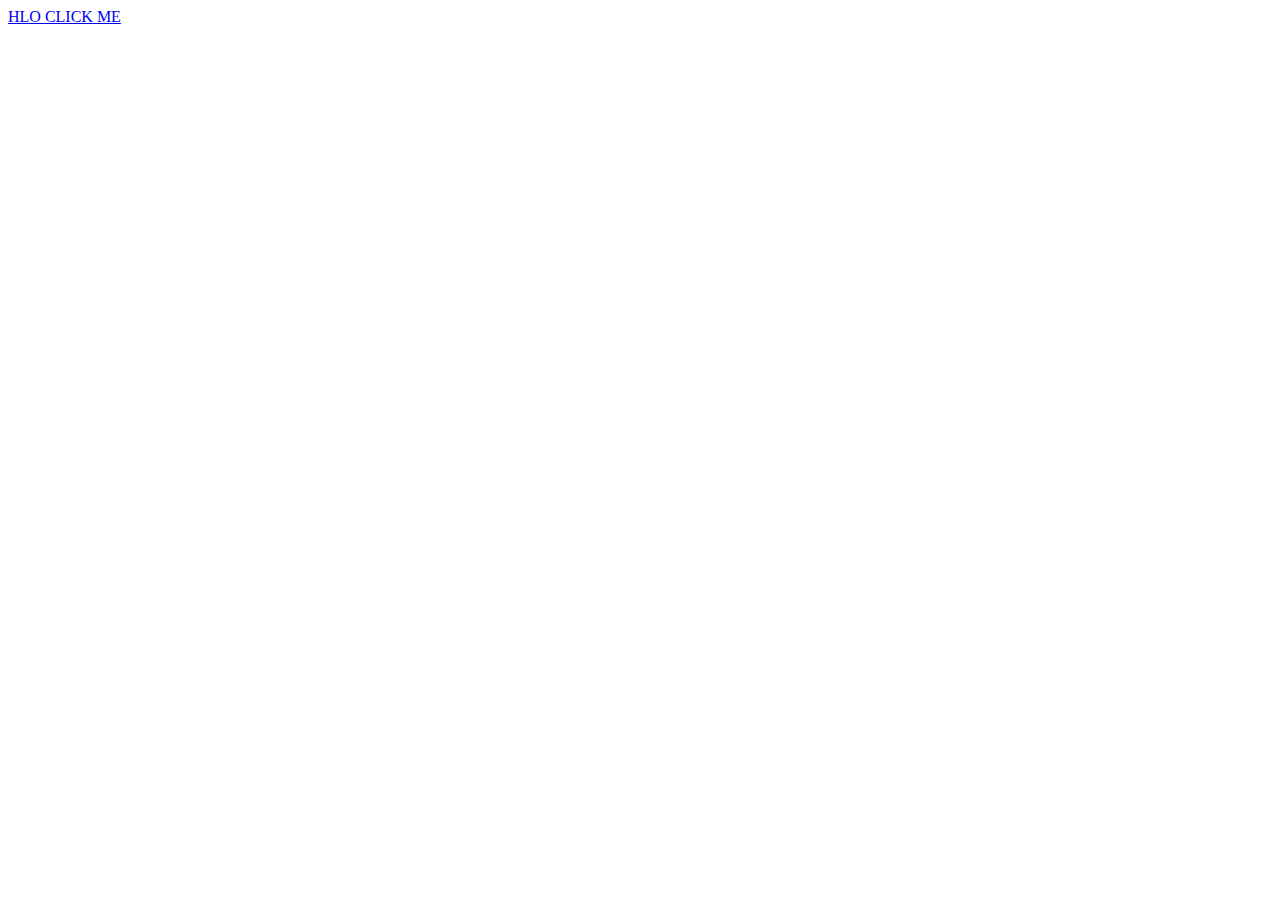
==== index.html @ ef16348a "first commit" ====
<!DOCTYPE html>
<html lang="en">
<head>
    <meta charset="UTF-8">
    <meta name="viewport" content="width=device-width, initial-scale=1.0">
    <title>NETFLIX</title>
</head>
<body>
    <a href="../HOME_NETFLIX/Netflix/index.html">HLO CLICK ME</a>
    
</body>
</html>
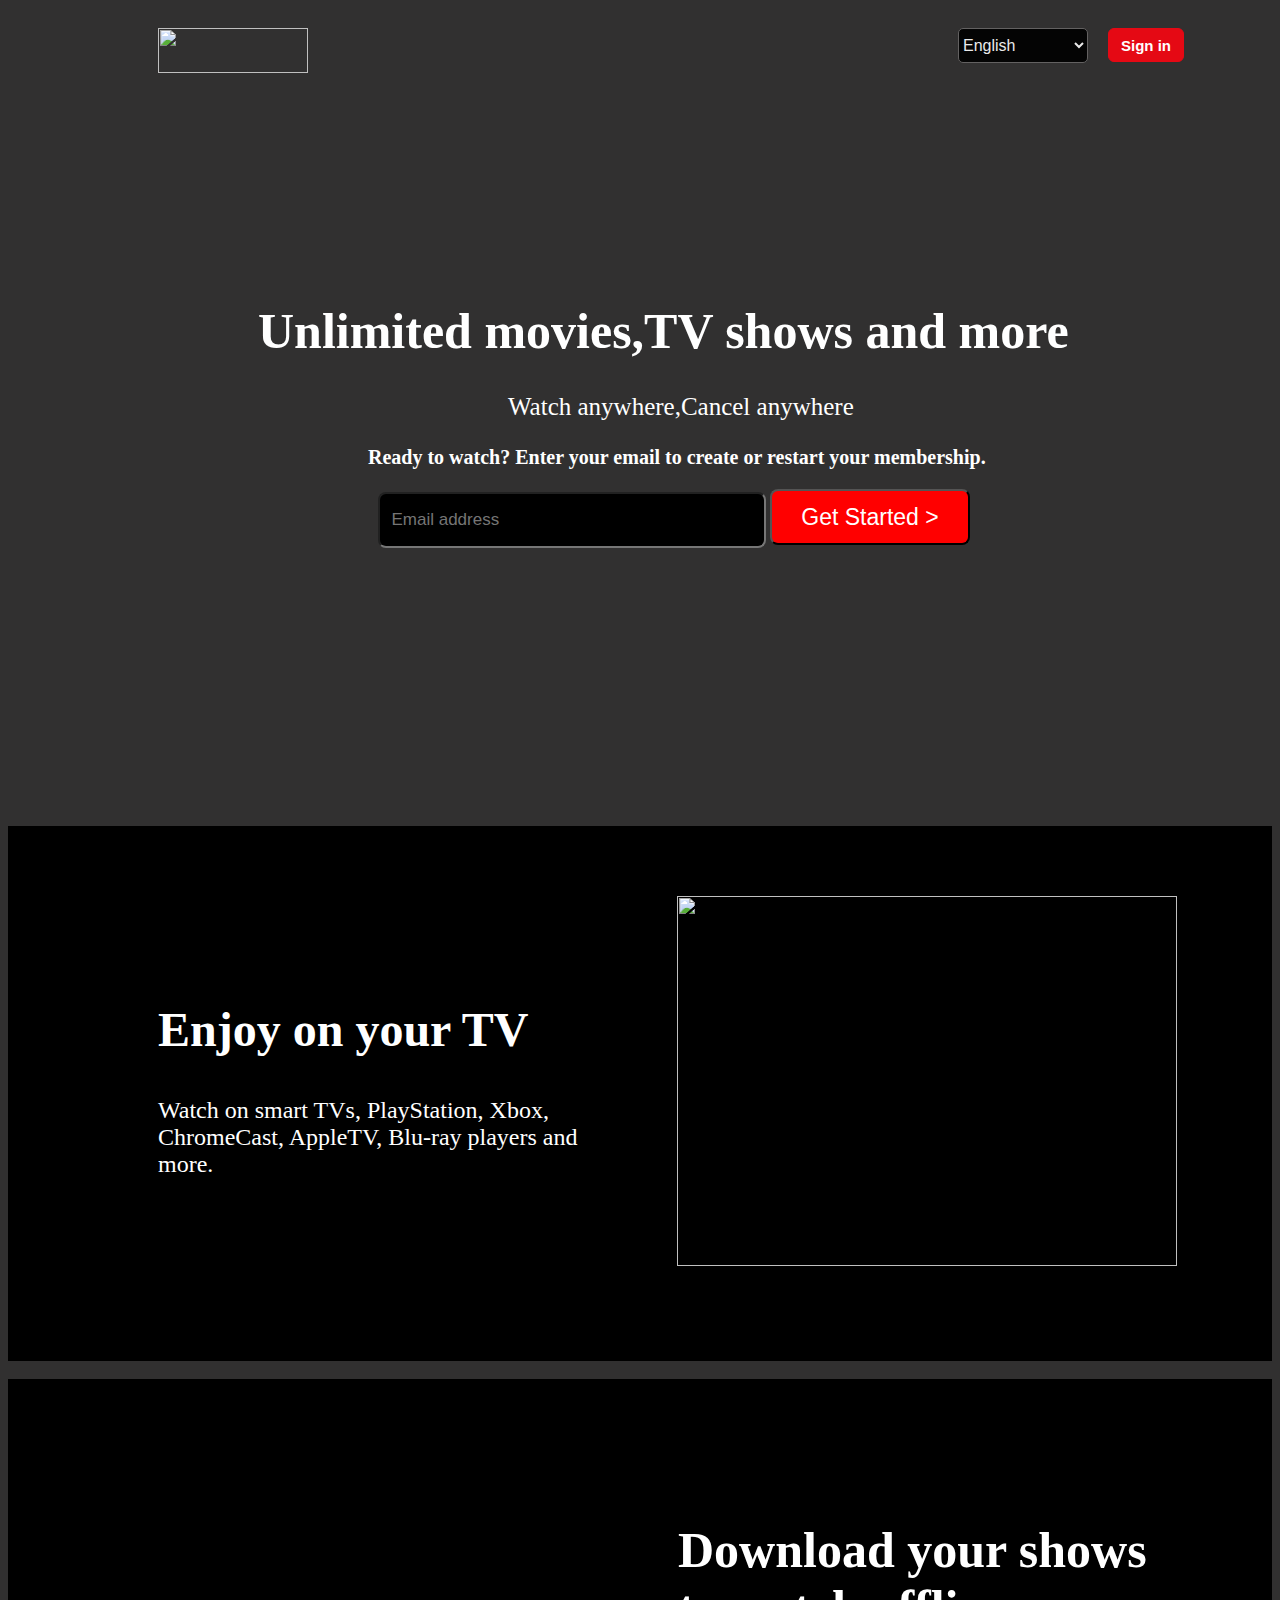
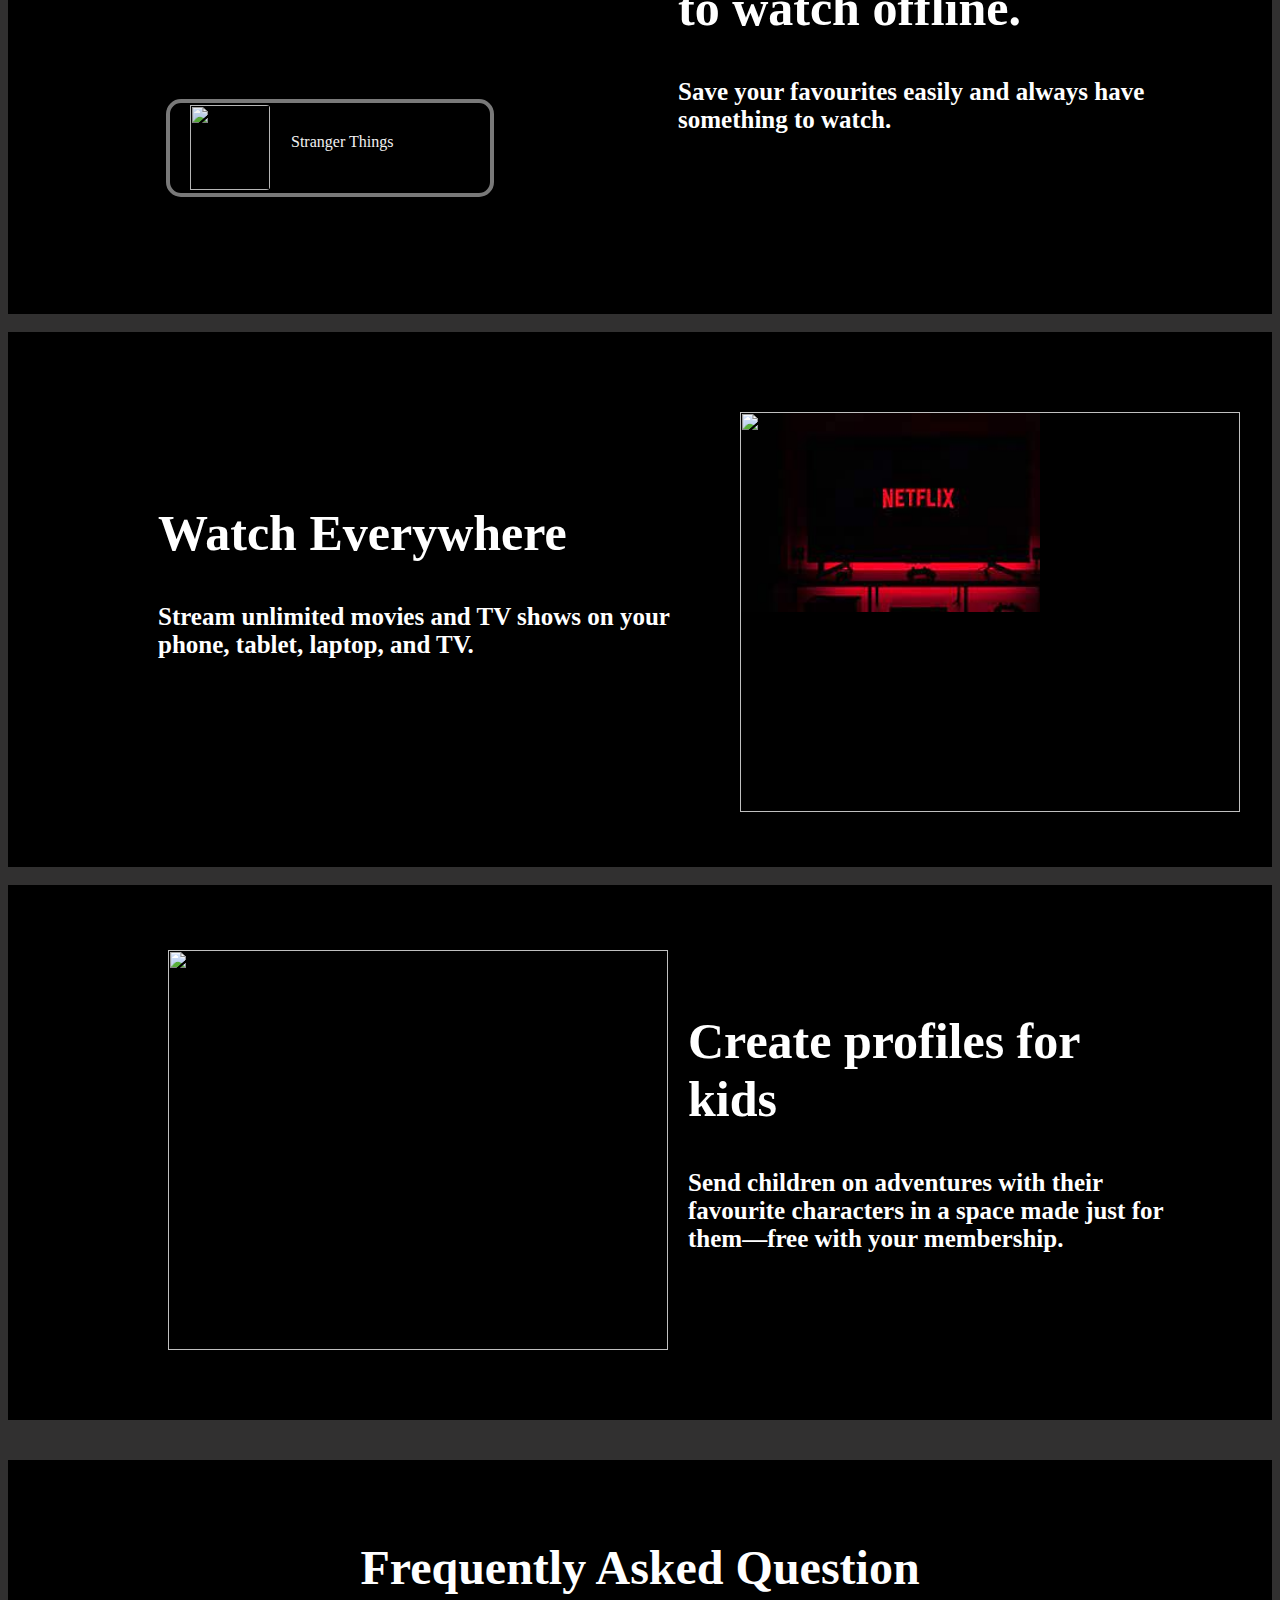
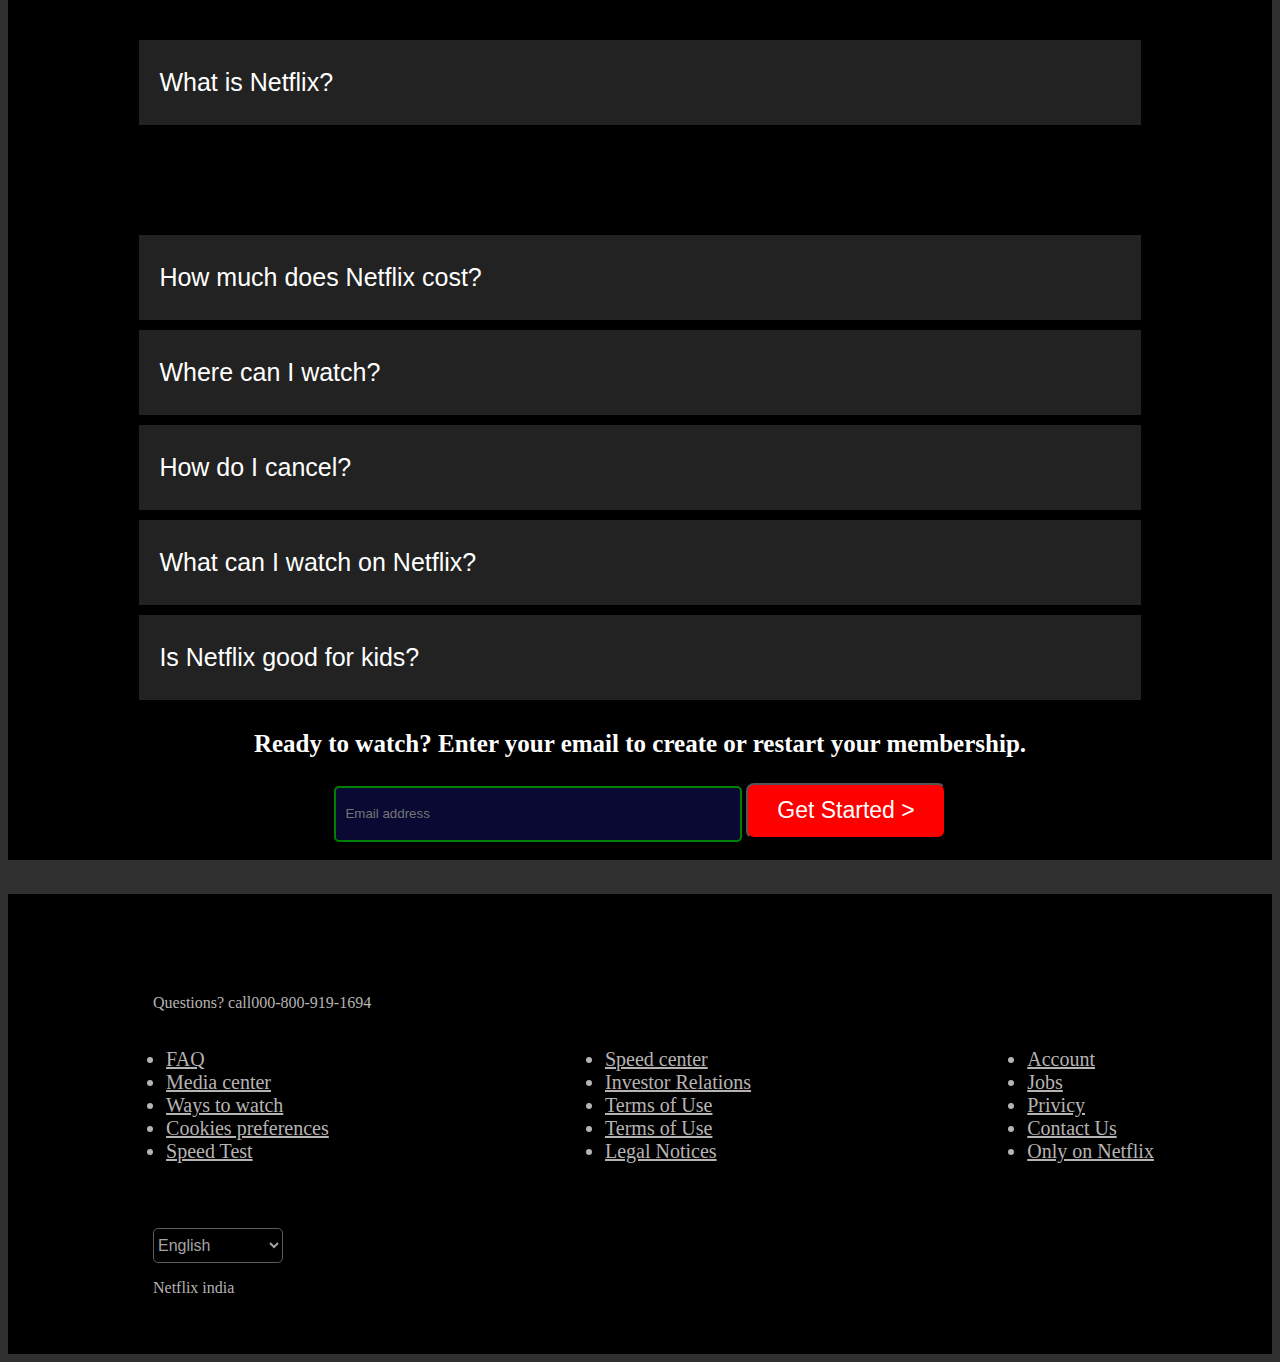
==== commit bd1a1e4a: "new" ====
--- a/index.html
+++ b/index.html
@@ -3,10 +3,152 @@
 <head>
     <meta charset="UTF-8">
     <meta name="viewport" content="width=device-width, initial-scale=1.0">
-    <title>NETFLIX</title>
+    <link rel="stylesheet" href="https://cdnjs.cloudflare.com/ajax/libs/font-awesome/6.4.0/css/all.min.css" integrity="sha512-iecdLmaskl7CVkqkXNQ/ZH/XLlvWZOJyj7Yy7tcenmpD1ypASozpmT/E0iPtmFIB46ZmdtAc9eNBvH0H/ZpiBw==" crossorigin="anonymous" referrerpolicy="no-referrer" />
+    <link href="style4.css" rel="stylesheet">
+    <title>Watch India-Watch TV Shows on website</title>
 </head>
 <body>
-    <a href="../HOME_NETFLIX/Netflix/index.html">HLO CLICK ME</a>
-    
+    <div class="firstmain">
+        <div class="header">
+            <div class="img">
+                <img style="height:45px; width:150px;" src="https://upload.wikimedia.org/wikipedia/commons/thumb/0/08/Netflix_2015_logo.svg/2560px-Netflix_2015_logo.svg.png">
+            </div>
+            <div class="input">
+                <select name="language" id="language">
+                    <option value="English">English </option>
+                    <option value="Hindi">Hindi</option>
+                </select>
+            </div>
+            <div class="btn">
+                <button><b><a style="color:white; text-decoration: none;" href="../Netflix sign in/index.html">Sign in</a></b></button>
+            </div>
+        </div>
+
+        <h1 class="h1"><b>Unlimited movies,TV shows and more</b></h1>
+        <p class="p1">Watch anywhere,Cancel anywhere</p>
+        <h3 class="h3">Ready to watch? Enter your email to create or restart your membership.</h3>
+        <form action="../after-sign-in/1st-step/index.html">
+            <input class="aryan" type="mail" placeholder="  Email address" required>
+            <button class="getstarted" href="../after-sign-in/1st-step/index.html">Get Started ></button>
+        </form>
+    </div>
+<br>
+    <div class="secondmain">
+        <div>
+            <h2 class="h2"><b>Enjoy on your TV</b></h2>
+        <p class="p">Watch on smart TVs, PlayStation, Xbox,<br> ChromeCast, AppleTV, Blu-ray players and<br> more.</p>
+        </div>
+        <div >
+            <img  class="computer" src="https://assets.nflxext.com/ffe/siteui/acquisition/ourStory/fuji/desktop/tv.png"> 
+        </div>
+    </div>
+<br>
+
+    <div class="thirdmain">
+        <div>
+            <div class="mobile">
+                <div class="thirdmainsecond">
+                    <img class="thirdmainsecondImg" src="https://assets.nflxext.com/ffe/siteui/acquisition/ourStory/fuji/desktop/boxshot.png"href="stylesheet">
+                    <div class="thirdmainsecondPara">Stranger Things</div>
+                    <div class="thirdmainsecondIcon"><i class="fa-solid fa-download"></i></div>
+                </div>
+            </div>
+            
+        </div>      
+        <div class="thirdseconddiv">
+            <h2 class="h22">
+                <b>Download your shows <br>to watch offline.</b>
+            </h2>
+            <p class="p22"><b>Save your favourites easily and always have<br>something to watch.</b>
+            </p>
+        </div>
+    </div>
+<br>
+
+    <div class="fourmain">
+        <div class="mainfour">
+            <h2 class="h22"><b>Watch Everywhere</b></h2>
+            <p class="p22"><b>Stream unlimited movies and TV shows on your<br>phone, tablet, laptop, and TV.</b></p>
+        </div>
+        <div class="hloo">
+            <div><img class="hlooImg" style=" height:400px;width:500px;" src="https://assets.nflxext.com/ffe/siteui/acquisition/ourStory/fuji/desktop/device-pile-in.png"> 
+            </div>
+        </div>
+    </div>
+<br>
+    <div class="fivemain">
+        <img class="fiveimg" src="https://occ-0-6247-2186.1.nflxso.net/dnm/api/v6/19OhWN2dO19C9txTON9tvTFtefw/AAAABVr8nYuAg0xDpXDv0VI9HUoH7r2aGp4TKRCsKNQrMwxzTtr-NlwOHeS8bCI2oeZddmu3nMYr3j9MjYhHyjBASb1FaOGYZNYvPBCL.png?r=54d">
+        <div class="fivediv">
+            <h2 class="h22"><b>Create profiles for <br>kids</b></h2>
+            <p class="p22"><b>Send children on adventures with their <br>favourite characters in a space made just for <br>them—free with your membership.</b></p>
+        </div>
+    </div>
+
+    <div class="sixmain">
+        <h2 class="sixh2"><b>Frequently Asked Question</b></h2>
+        <button class="sixbutton" id="z1z1">What is Netflix?<i class="fa-solid fa-plus"></i></button><br>
+        <div class="t1t1" id="t1t1"></div>
+        <button class="sixbutton" id="z1z2">How much does Netflix cost? <i class="fa-solid fa-plus"></i></button><br>
+        <button class="sixbutton" id="z1z2">Where can I watch?<i class="fa-solid fa-plus"></i></button><br>
+        <button class="sixbutton" id="z1z2">How do I cancel?<i class="fa-solid fa-plus"></i></button><br>
+        <button class="sixbutton" id="z1z2">What can I watch on Netflix?<i class="fa-solid fa-plus"></i></button><br>
+        <button class="sixbutton" id="z1z2">Is Netflix good for kids?<i class="fa-solid fa-plus"></i></button>
+
+
+        <h3>Ready to watch? Enter your email to create or restart your membership.</h3>
+        <form action="../after-sign-in/1st-step/index.html">
+            <input class="sixinput" placeholder="  Email address" required>
+            <button class="getstarted">Get Started ></button>
+        </form>
+    </div>
+
+
+
+<br>
+    <div class="last">
+        <p class="lastp1">Questions? call<a>000-800-919-1694</a></p>
+        <div class="allul">
+            <div>
+                <ul>
+                    <li><a>FAQ</a></li>
+                    <li><a>Media center</a></li>
+                    <li><a>Ways to watch</a></li>
+                    <li><a>Cookies preferences</a></li>
+                    <li><a>Speed Test</a></li>
+                </ul>
+            </div>
+            <div>
+                <ul>
+                    <li>Speed center</li>
+                    <li>Investor Relations</li>
+                    <li>Terms of Use</li>
+                    <li>Terms of Use</li>
+                    <li>Legal Notices</li>
+                </ul>
+            </div>
+            <div>
+                <ul>
+                    <li>Account</li>
+                    <li>Jobs</li>
+                    <li>Privicy</li>
+                    <li>Contact Us</li>
+                    <li>Only on Netflix</li>
+                </ul>
+            <div>
+
+            </div>
+            </div>
+        </div>
+
+
+        <div class="inputlast">
+            <select name="language" id="language">
+                <option value="English">English </option>
+                <option value="Hindi">Hindi</option>
+            </select>
+        </div>
+        <p class="lastp2">Netflix india</p>  
+    </div>
+    <script src="app.js"></script>
 </body>
 </html>--- a/style4.css
+++ b/style4.css
@@ -0,0 +1,278 @@
+body{
+    background-color: rgb(49, 48, 48);
+}
+.firstmain{
+    background-image:url("https://assets.nflxext.com/ffe/siteui/vlv3/fc164b4b-f085-44ee-bb7f-ec7df8539eff/d23a1608-7d90-4da1-93d6-bae2fe60a69b/IN-en-20230814-popsignuptwoweeks-perspective_alpha_website_medium.jpg");
+    background-position: cover;
+    height:800px;
+    width:auto;
+}
+.header{
+    width:auto;
+    height:90px;
+    color:white;
+    display:flex;
+
+}
+.img{
+    padding:20px 0px 0px 150px;
+}
+.input select{
+    margin:20px 0px 0px 650px;
+    background-color: black;
+    color:white;
+    width:130px;
+    height:35px;
+    border-radius:5px;
+    opacity: 90%;
+    font-size:medium;
+    border: 1px solid rgb(105, 103, 103);
+}
+.btn button{
+    margin:20px  0px 0px 20px;
+    background-color:#E50914;
+    color:white;
+    width:76px;
+    height: 34px;
+    border-radius:6px;
+    font-size:15px;
+    border:0.5px solid #E50914;
+}
+.h1{
+    color:#FFFFFF;
+    font-size:50px;
+    padding:170px 0px 0px 250px;
+}
+.p1{
+    color:#FFFFFF;
+    font-size: 25px;
+    padding-left:500px;
+}
+.h3{
+    color:#FFFFFF;
+    font-size:20px;
+    padding-left:360px;
+}
+.aryan{
+    color:#FFFFFF;
+    background-color:black;
+    height:50px;
+    width:380px;
+    font-size: 17px;
+    border-radius:8px;
+    margin-left:370px;
+}
+.getstarted{
+    background-color:red;
+    color:#FFFFFF;
+    height:56px;
+    width:200px;
+    font-size: 23px;
+    border-radius: 8px;
+}
+
+.secondmain{
+    height:535px;
+    width:100%;
+    background-color: black;
+    display:flex;
+}
+.h2{
+    color:white;
+    font-size: xxx-large;
+    padding:136px 0px 0px 150px;
+}
+.p{
+    color:white;
+    font-size: x-large;
+    padding:0px 0px 0px 150px;
+}
+.computer{
+    height:370px;
+    width:500px;
+    margin:70px 0px 0px 100px;
+    background-image: url("https://i.ytimg.com/vi/UErm8KX362k/maxresdefault.jpg");
+    background-size:cover;
+}
+
+.thirdmain{
+    height:535px;
+    width:100%;
+    background-color: black;
+    display:flex;
+    color:white;
+}
+.h22{
+    font-size:50px;
+}
+.p22{
+    font-size:25px;
+}
+.mobile{
+    height:350px;
+    width:500px;
+    padding:70px 0px 0px 150px;
+    background-image: url("https://assets.nflxext.com/ffe/siteui/acquisition/ourStory/fuji/desktop/mobile-0819.jpg");
+}
+.thirdseconddiv{
+    padding:100px 0px 0px 20px;
+}
+.thirdmainsecond{
+    display:flex;
+    border-radius:15px;
+    height:90px;
+    width:320px;
+    border:4px solid grey;
+    margin:250px 0px 0px 8px;
+    background-color: black;
+    opacity:0.95;
+}
+.thirdmainsecondImg{
+    height:85px;
+    width:80px;
+    border-radius: 5px;
+    padding:2px 1px 2px 20px;
+}
+.thirdmainsecondPara{
+    padding:30px 0px 0px 20px;
+}
+.thirdmainsecondIcon{
+padding:30px 0px 0px 25px;
+font-size: larger;
+}
+.fourmain {
+    height:535px;
+    width:100%;
+    background-color: black;
+    color:white;
+    display:flex;
+    
+}
+
+.hloo{
+   
+    height:350px;
+    width:400px;
+    margin:80px 0px 0px 70px;
+    
+    height:200px;
+    width:300px;
+    background-image: url("[data-uri]");
+    background-size:cover;
+}
+
+.mainfour{
+    padding:130px 0px 0px 150px;
+}
+.fourmoniter{
+    height:200px;
+    width:300px;
+}
+.fivemain{
+    height:535px;
+    width:100%;
+    background-color: black;
+    color:white;
+    display:flex;
+
+}
+.fivediv{
+    padding:85px 0px 0px 20px;
+
+}
+.fiveimg{
+    height:400px;
+    width:500px;
+    padding:65px 0px 0px 160px;
+}
+.sixh2{
+    text-align:center;
+    font-size:48px;
+    padding:80px 0px 0px 0px;
+}
+.sixmain{
+    height:1000px;
+    width:100%;
+    background-color: black;
+    color:white;
+    text-align: center;   
+}
+
+
+.sixmainjs{
+    height:1100px;
+    width:100%;
+    background-color: black;
+    color:white;
+    text-align: center;   
+}
+
+.t1t1{
+    height:100px;
+    width:80px;
+}
+
+.sixbutton{
+    height:95px;
+    width:80%;
+    text-align:left;
+    background-color: rgb(33, 34, 33);
+    color:white;
+    border:5px solid black;
+    font-size: 25px;
+    padding:20px;
+    transition-delay:0.1s;
+}
+
+.sixbutton:hover{
+    
+    background-color: rgb(54, 55, 54);
+}
+
+h3{
+    font-size:25px;
+}
+.sixinput{
+    border:2px solid green;
+    height:50px;
+    width:400px;
+    background-color: rgb(9, 9, 52);
+    color:white;
+    border-radius:5px;
+}
+
+i{
+    float: right;
+}
+.last{
+    height:460px;
+    width:100%;
+    background-color: black;
+    color:rgb(183, 179, 179);
+}
+.inputlast select{
+    background-color: black;
+    color:rgb(184, 182, 182);
+    width:130px;
+    height:35px;
+    border-radius:5px;
+    opacity: 90%;
+    font-size:medium;
+    border: 1px solid rgb(105, 103, 103);
+    margin-left:145px;
+}
+.allul{
+    height:200px;
+    width:100%;
+    display:flex;
+    justify-content: space-around;
+    font-size: 20px;
+    text-decoration: underline;
+   
+}
+.lastp1{
+    padding:100px 0px 0px 145px;
+}
+.lastp2{
+    margin-left:145px;
+}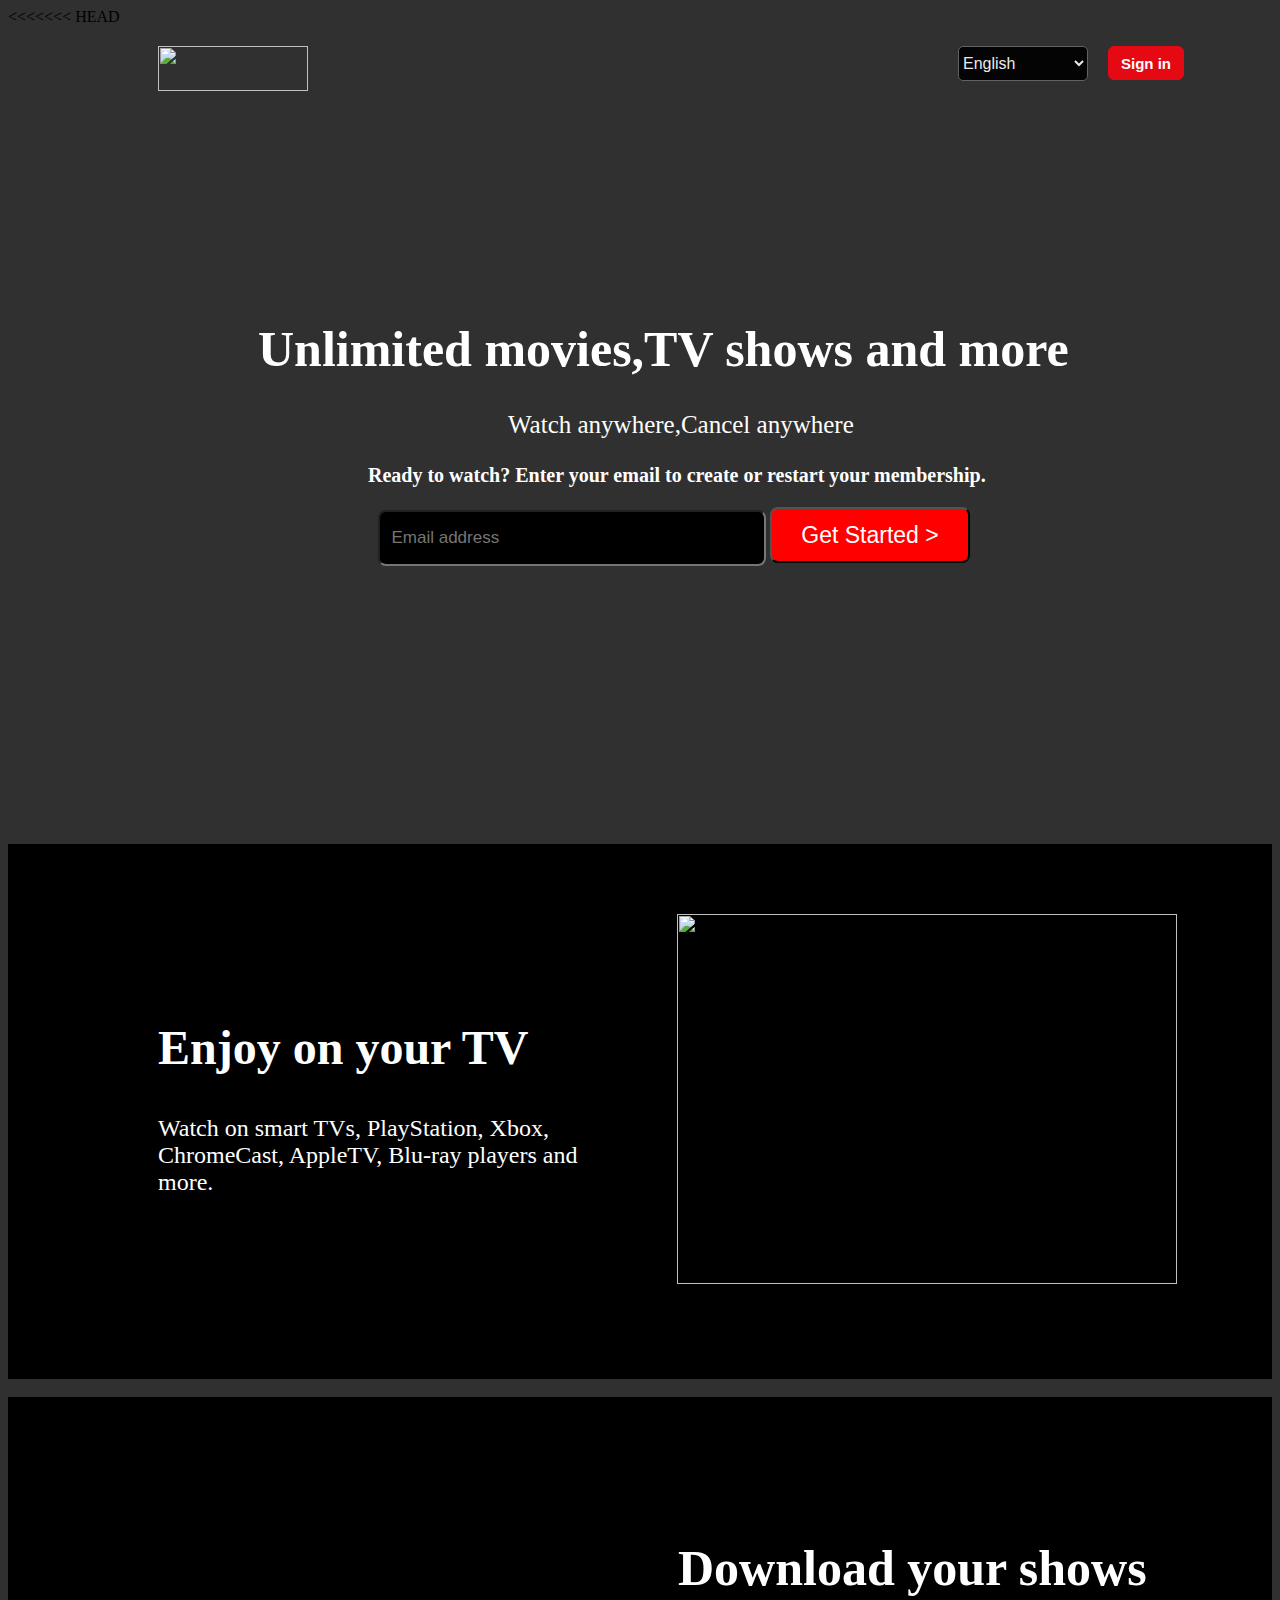
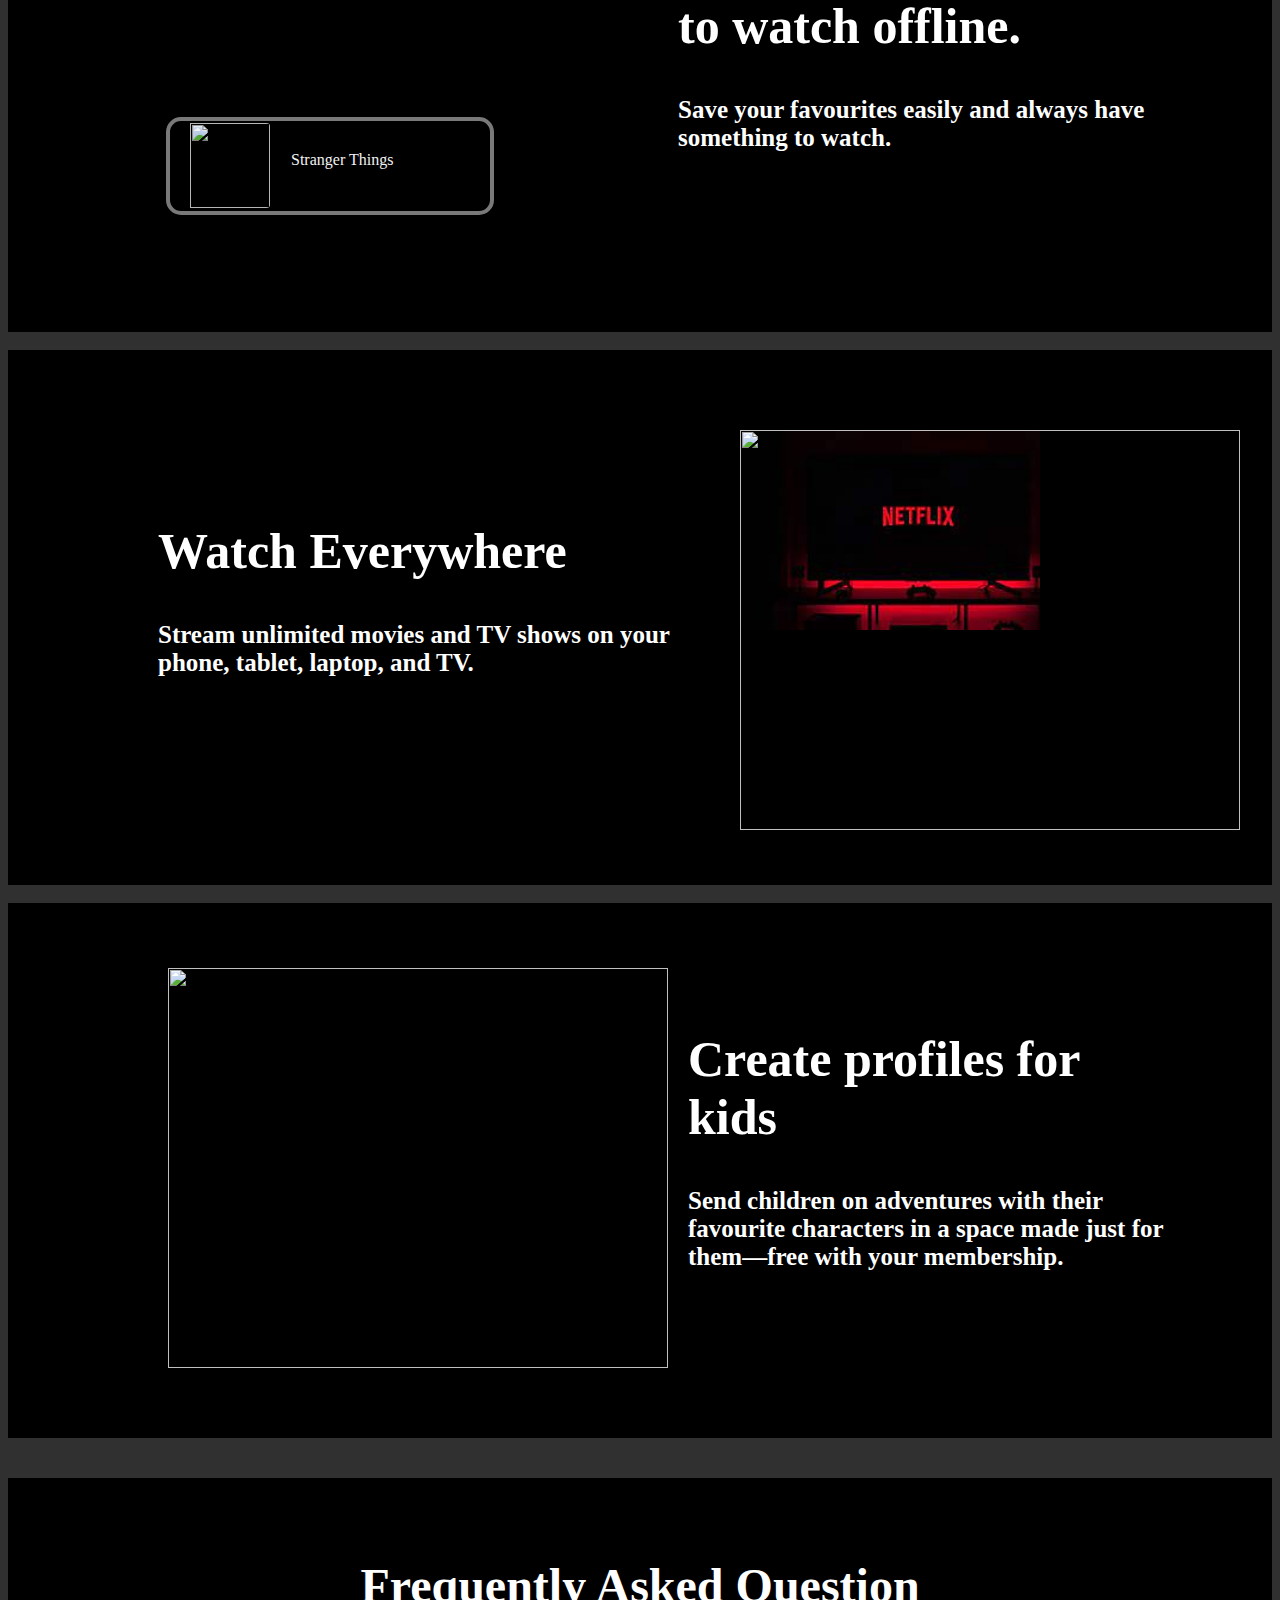
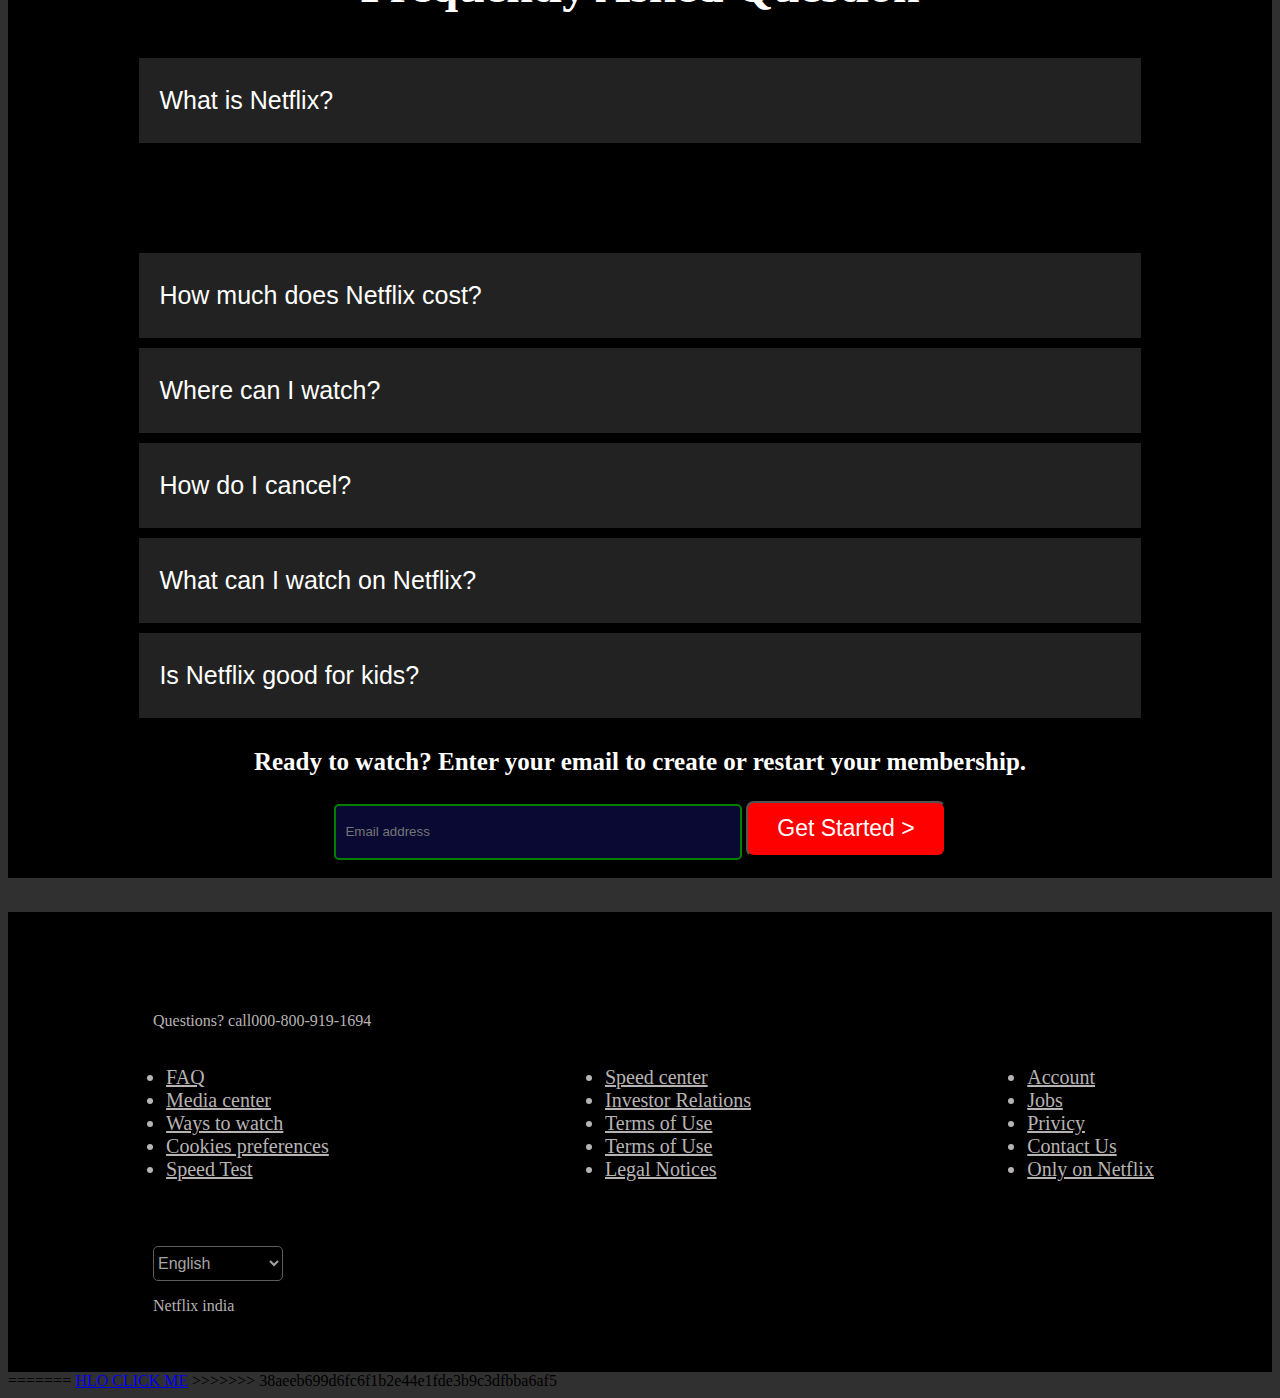
==== commit 47166026: "neww" ====
--- a/index.html
+++ b/index.html
@@ -8,6 +8,7 @@
     <title>Watch India-Watch TV Shows on website</title>
 </head>
 <body>
+<<<<<<< HEAD
     <div class="firstmain">
         <div class="header">
             <div class="img">
@@ -20,16 +21,16 @@
                 </select>
             </div>
             <div class="btn">
-                <button><b><a style="color:white; text-decoration: none;" href="../Netflix sign in/index.html">Sign in</a></b></button>
+                <button><b><a style="color:white; text-decoration: none;" href="../HOME_NETFLIX/Netflix sign in/index.html">Sign in</a></b></button>
             </div>
         </div>
 
         <h1 class="h1"><b>Unlimited movies,TV shows and more</b></h1>
         <p class="p1">Watch anywhere,Cancel anywhere</p>
         <h3 class="h3">Ready to watch? Enter your email to create or restart your membership.</h3>
-        <form action="../after-sign-in/1st-step/index.html">
+        <form action="../HOME_NETFLIX/after-sign-in/1st-step/index.html">
             <input class="aryan" type="mail" placeholder="  Email address" required>
-            <button class="getstarted" href="../after-sign-in/1st-step/index.html">Get Started ></button>
+            <button class="getstarted" href="../HOME_NETFLIX/after-sign-in/1st-step/index.html">Get Started ></button>
         </form>
     </div>
 <br>
@@ -96,7 +97,7 @@
 
 
         <h3>Ready to watch? Enter your email to create or restart your membership.</h3>
-        <form action="../after-sign-in/1st-step/index.html">
+        <form action="../HOME_NETFLIX/after-sign-in/1st-step/index.html">
             <input class="sixinput" placeholder="  Email address" required>
             <button class="getstarted">Get Started ></button>
         </form>
@@ -150,5 +151,9 @@
         <p class="lastp2">Netflix india</p>  
     </div>
     <script src="app.js"></script>
+=======
+    <a href="Netflix/index.html">HLO CLICK ME</a>
+    
+>>>>>>> 38aeeb699d6fc6f1b2e44e1fde3b9c3dfbba6af5
 </body>
-</html>+</html>
